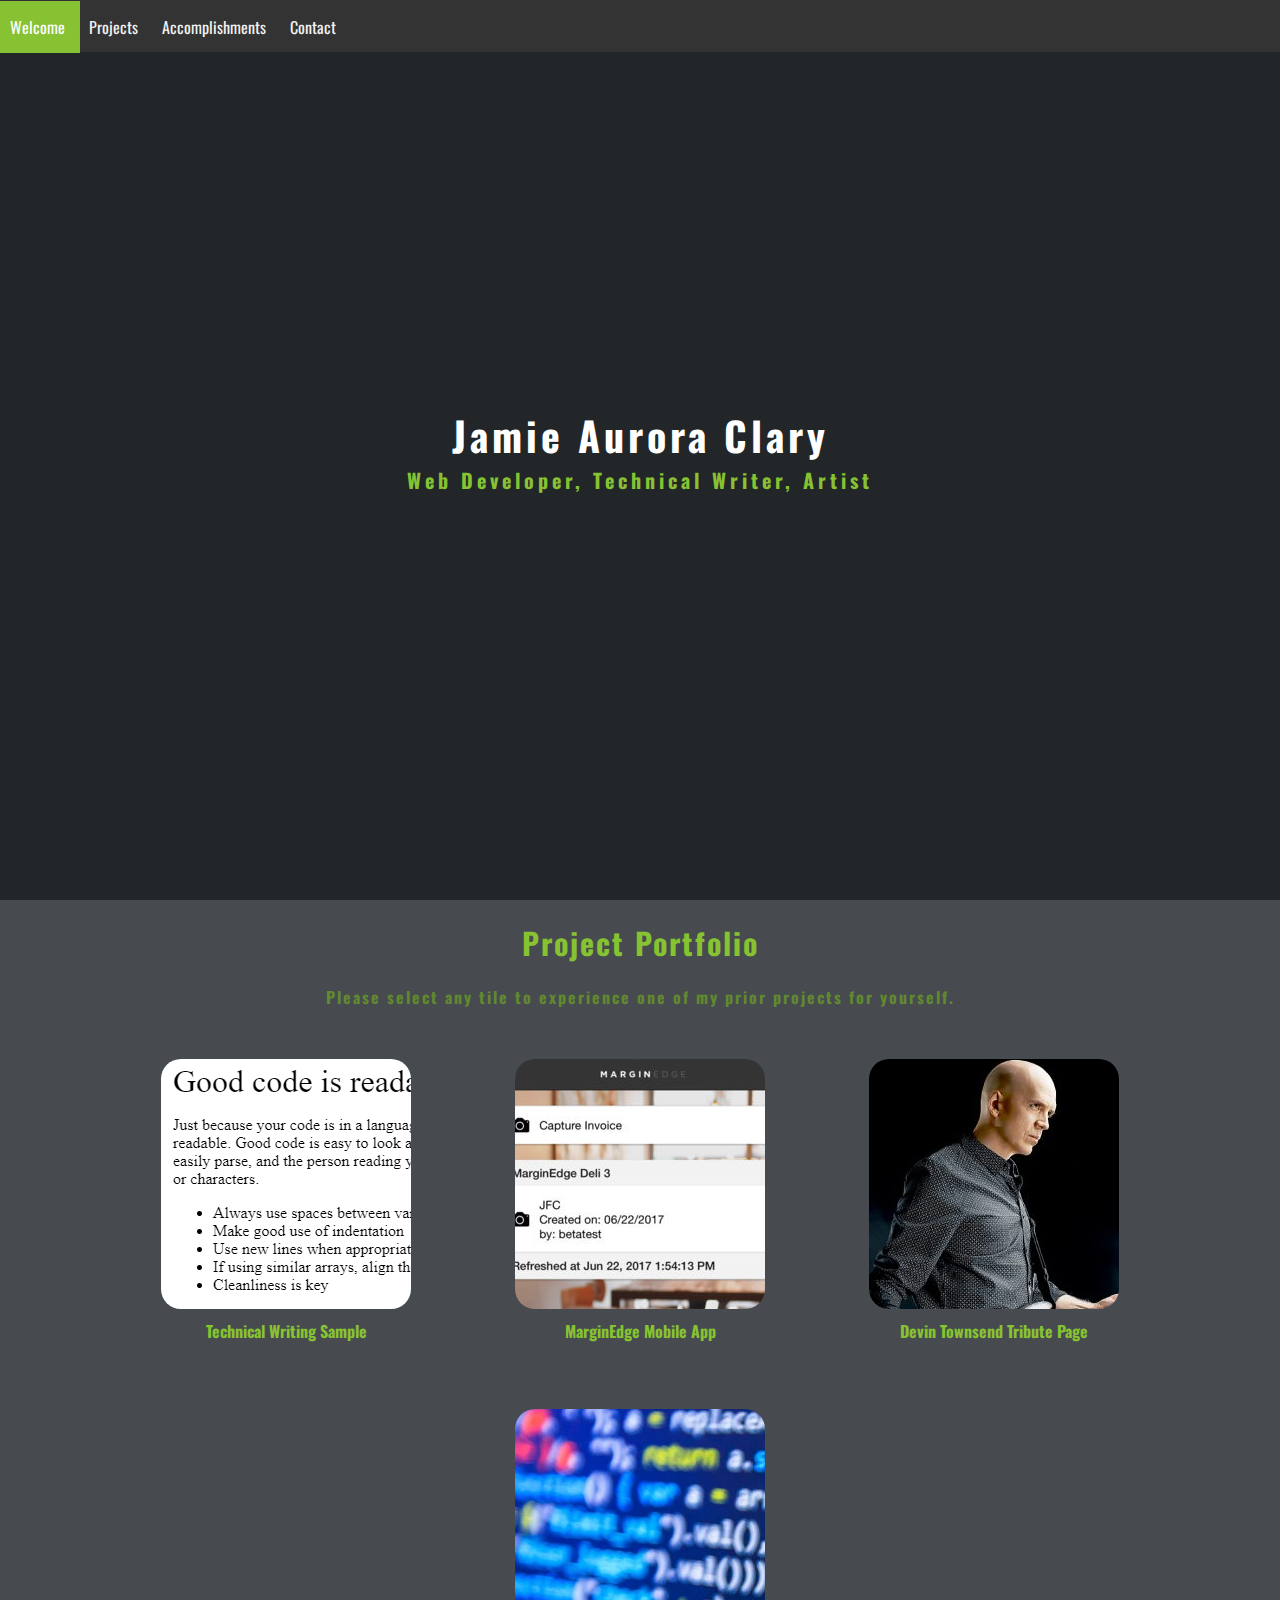
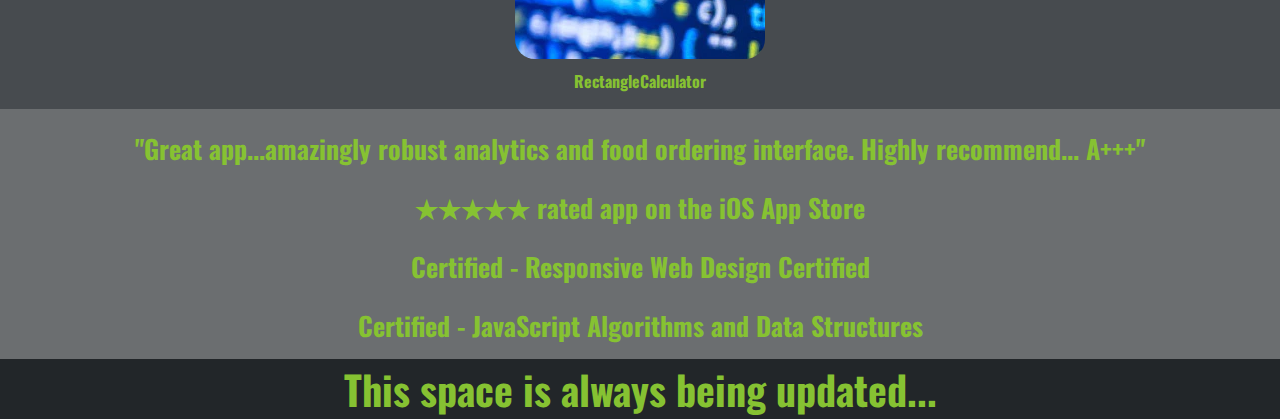
==== index.html @ eaac0350 "Add files via upload" ====
<!-- Hi there, FCC people! Hope you're having a nice day :3 -->
<!--
- Add Favicon
- Add responsiveness using media queries\
- Font Awesome
-->
<link rel="stylesheet" href="https://maxcdn.bootstrapcdn.com/font-awesome/4.5.0/css/font-awesome.min.css" integrity="sha384-XdYbMnZ/QjLh6iI4ogqCTaIjrFk87ip+ekIjefZch0Y+PvJ8CDYtEs1ipDmPorQ+" crossorigin="anonymous">

<style>
  html,
  body {
    font-family: 'Oswald', sans-serif;
    text-align: center;
  }
  * {
    margin: 0;
    padding: 0;
  }
  nav
  {
  }
  nav ul {
    text-align: left;
    position: fixed;
    width: 100%;
    background-color: #333;
  }

  nav ul li {
    display: inline-block;
    margin: -5px;
    margin-bottom: 13px;
    margin-top: 15px;
  }

  nav ul li a {
    color: #f2f2f2;
    padding: 14px 15px;
    text-decoration: none;
  }

  nav ul li a:hover {
    color: black;
    background-color: #ddd;
  }

  /* Add a color to the active/current link */
  .navbar a.active {
    background-color: red;
    color: red;
  }
  .active
  {
    background-color: #86C232;
    color: white;
  }
  @media only screen and (max-width: 600px) {
    body {
      background-color: lightblue;
    }
  }
  .welcome-section
  {
    background-color: #222629;
    font-family: Oswald;
    letter-spacing: 4px;
    top: 0;
    min-height: 55vh;
    padding-top: 45vh;
  }
  .tileDT
  {
    margin: auto;
    margin-top: 50px;
    margin-bottom: 50px;
    margin-left: 50px;
    margin-right: 50px;
    display: inline-block;
    top: 0;
    right: 0;
    bottom: 0;
    left: 0;
    width: 250px;
    height: 250px;
    font-size: 16px;

    background-color: grey;
    background-image: url("demoDT.png");
    border-radius: 20px;
  }
  .tileTW
  {
    margin: auto;
    margin-top: 50px;
    margin-bottom: 50px;
    margin-left: 50px;
    margin-right: 50px;
    display: inline-block;
    top: 0;
    right: 0;
    bottom: 0;
    left: 0;
    width: 250px;
    height: 250px;
    font-size: 16px;

    background-color: grey;
    background-image: url("demoTW.png");
    border-radius: 20px;
  }
  .tileME
  {
    margin: auto;
    margin-top: 50px;
    margin-bottom: 50px;
    margin-left: 50px;
    margin-right: 50px;
    display: inline-block;
    top: 0;
    right: 0;
    bottom: 0;
    left: 0;
    width: 250px;
    height: 250px;
    font-size: 16px;

    background-color: grey;
    background-image: url("demoME.png");
    border-radius: 20px;
  }
  .tileCode
  {
    margin: auto;
    margin-top: 50px;
    margin-bottom: 50px;
    margin-left: 50px;
    margin-right: 50px;
    display: inline-block;
    top: 0;
    right: 0;
    bottom: 0;
    left: 0;
    width: 250px;
    height: 250px;
    font-size: 16px;

    background-color: grey;
    background-image: url("codeIcon.png");
    border-radius: 20px;
  }
  .tile:hover
  {
    opacity: 0.75;
  }
  .contact
  {
    font-size: 12px;
    background: #222629;
  }
  .projects
  {
    background: #474B4F;
  }
  .footer
  {
    background: #6B6E70;
    height: 250px;
  }
  .footer h1
  {
    font-size: 20px;
    padding-top: 20px;
    font-family: Oswald;
    color: #86C232;
  }
  h1
  {
    font-size: 40px;
  }
  h2
  {
    font-family: Oswald;
    letter-spacing: 2px;
    padding-top: 20px;
    background: #474B4F;
    font-size: 30px;
  }
  h3
  {
    background: #a4b7d4;
  }
  .project-title
  {
    padding-top: 260px;
    font-size: 16px;
    color: #86C232;
    font-weight: bold;
    decoration: none;
  }
  a:link {
    text-decoration: none;
  }
  .profile-linkLI
  {
    margin: auto;
    margin-top: 20px;
    margin-bottom: 20px;
    margin-left: 50px;
    margin-right: 50px;
    display: inline-block;
    top: 0;
    right: 0;
    bottom: 0;
    left: 0;
    width: 100px;
    height: 100px;
    font-size: 16px;
     border-radius: 10px;
    background-color: grey;
    background-image: url("iconLI.png");
  }
  .profile-linkGH
  {
    margin: auto;
    margin-top: 20px;
    margin-bottom: 20px;
    margin-left: 50px;
    margin-right: 50px;
    display: inline-block;
    top: 0;
    right: 0;
    bottom: 0;
    left: 0;
    width: 100px;
    height: 100px;
    font-size: 16px;
     border-radius: 10px;
    background-color: grey;
    background-image: url("iconGH.png");
  }
  .profile-linkEM
  {
    margin: auto;
    margin-top: 20px;
    margin-bottom: 20px;
    margin-left: 50px;
    margin-right: 50px;
    display: inline-block;
    top: 0;
    right: 0;
    bottom: 0;
    left: 0;
    width: 100px;
    height: 100px;
    font-size: 16px;
     border-radius: 10px;
    background-color: grey;
    background-image: url("iconEM.png");
  }
  .profile-link:hover
  {
    opacity: 0.75;
  }

  hr
  {
    padding-top: 0px;

  }

  </style>
<link href='https://fonts.googleapis.com/css?family=Oswald' rel='stylesheet'>

<body>
<nav>
<ul id='navbar'>
<li><a class = "active" href="#welcome-section">Welcome</a></li>
<li><a href="#projects">Projects</a></li>
<li><a href="#footer">Accomplishments</a></li>
<li><a href="#contact">Contact</a></li>
</ul>
</nav>
<section class="welcome-section" id = "welcome-section">
<h1 style="color:white" "font-size: 100px">Jamie Aurora Clary</h1>
<h1 style="color:#86C232; font-size: 20px;">Web Developer, Technical Writer, Artist


</section>
<h2 style="color:#86C232;">Project Portfolio</h2>
<h2 style="color:#61892F;font-size:16px;letter-spacing:2px;">Please select any tile to experience one of my prior projects for yourself.</h2>



<section class="projects" id="projects">
<div class="project-tile">
<!-- These are placeholder links! I'm going to have them redirect to some external pages when I finish those!-->
<a href="https://codepen.io/geisty/pen/ZZyQOE" class="tileTW">
<div class="project-title">Technical Writing Sample</div>
</a>

<a href="https://itunes.apple.com/us/app/marginedge/id1013992211" class="tileME">
<div class="project-title">MarginEdge Mobile App</div>
</a>

<a href="https://codepen.io/geisty/pen/ROGZJa" class="tileDT">
<div class="project-title">Devin Townsend Tribute Page</div>
</a>

<a href="rectangleCalculator.html" class="tileCode">
<div class="project-title">RectangleCalculator</div>
</a>
</div>
</section>
<section class="footer" id="footer">
<h1 style="font-size:26px;">"Great app...amazingly robust analytics and food ordering interface. Highly recommend... A+++"</h1>
<h1 style="font-size:26px;">&#9733;&#9733;&#9733;&#9733;&#9733;  rated app on the iOS App Store </h1>
<h1 style="font-size:26px;">Certified - Responsive Web Design Certified</h1>
<h1 style="font-size:26px;">Certified - JavaScript Algorithms and Data Structures</h1>
</section>

<section class="contact" id="contact">
<div class = "contact-tile">
  <a href="https://www.linkedin.com/in/jamie-clary-b92126105" target = "_blank" id ="profile-link">
</a>
  <a href="https://github.com/bya413" target = "_blank"  id ="profile-link">
</a>
  <a href="mailto:admin@jamieaurora.com" target = "_blank"  id ="profile-link">
</a>
<h1 style="color:#86C232;">This space is always being updated...</h1>
  </div>
</section>


</body>
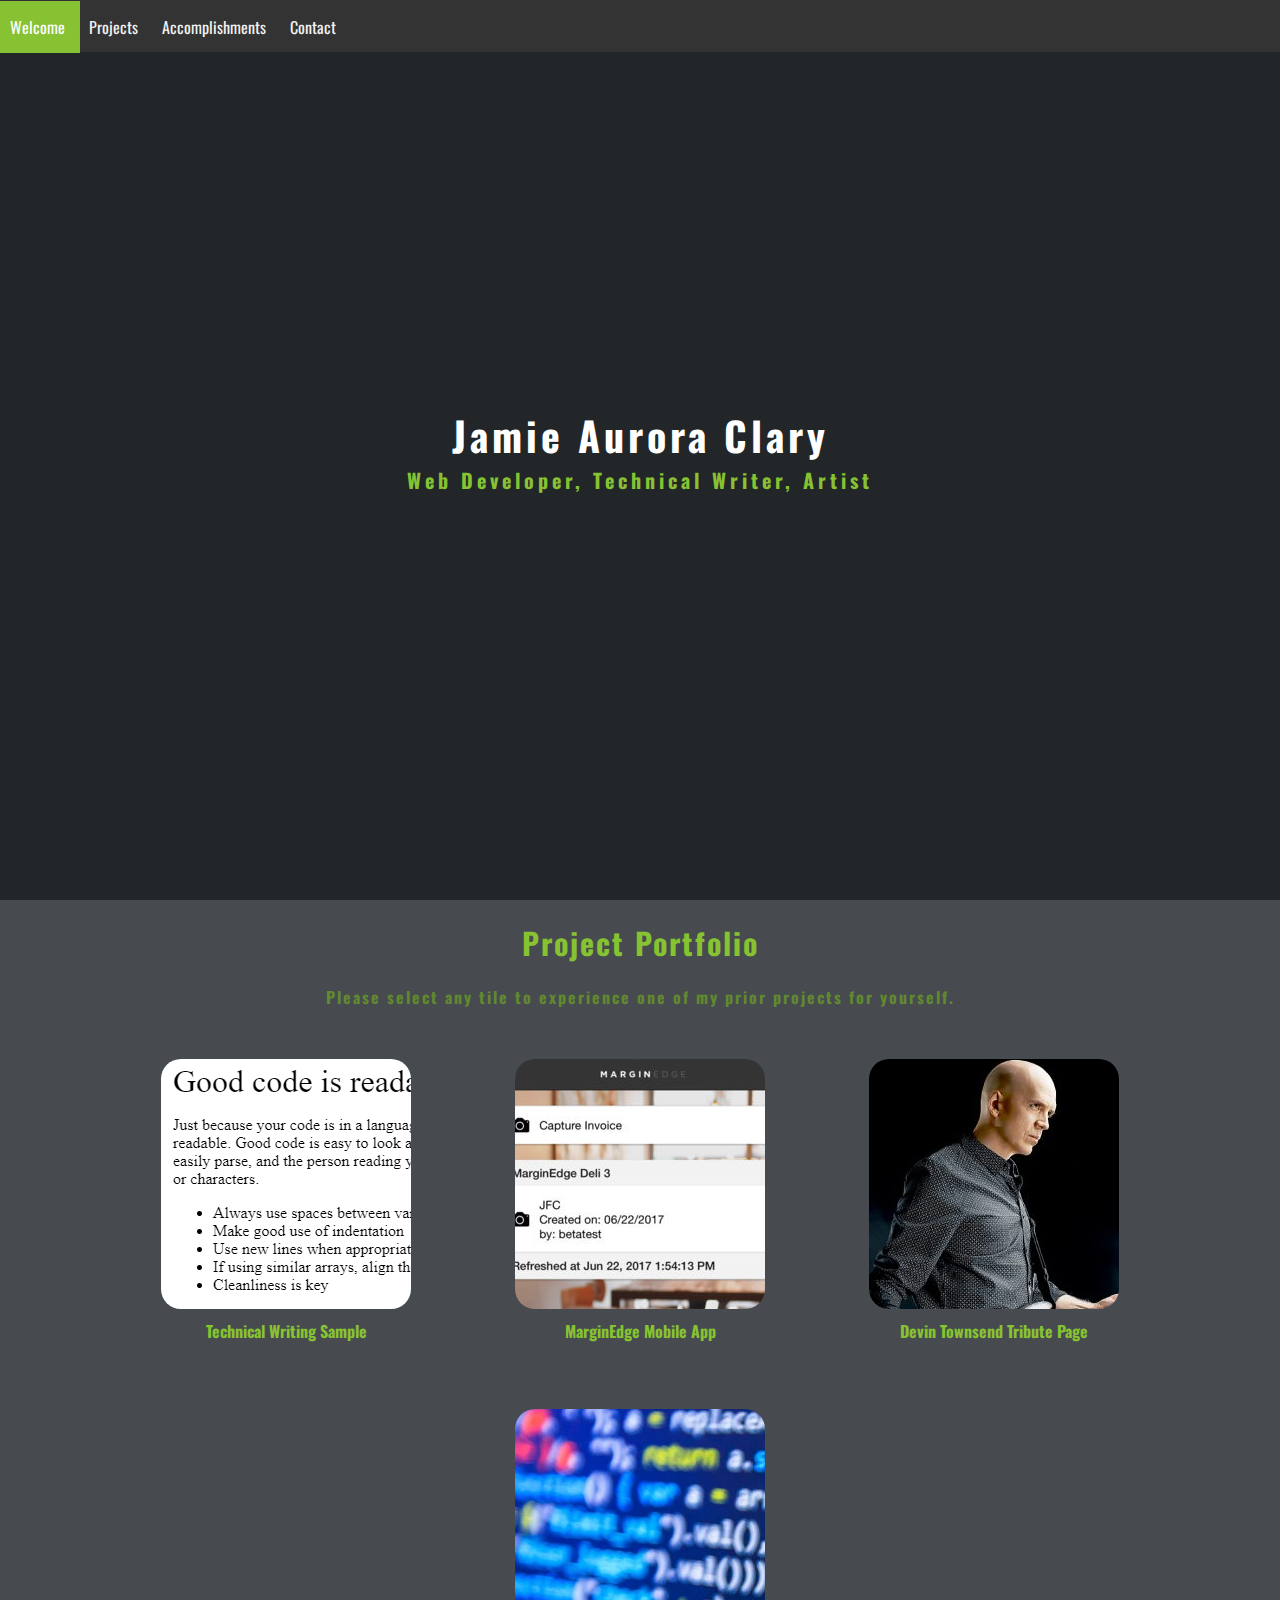
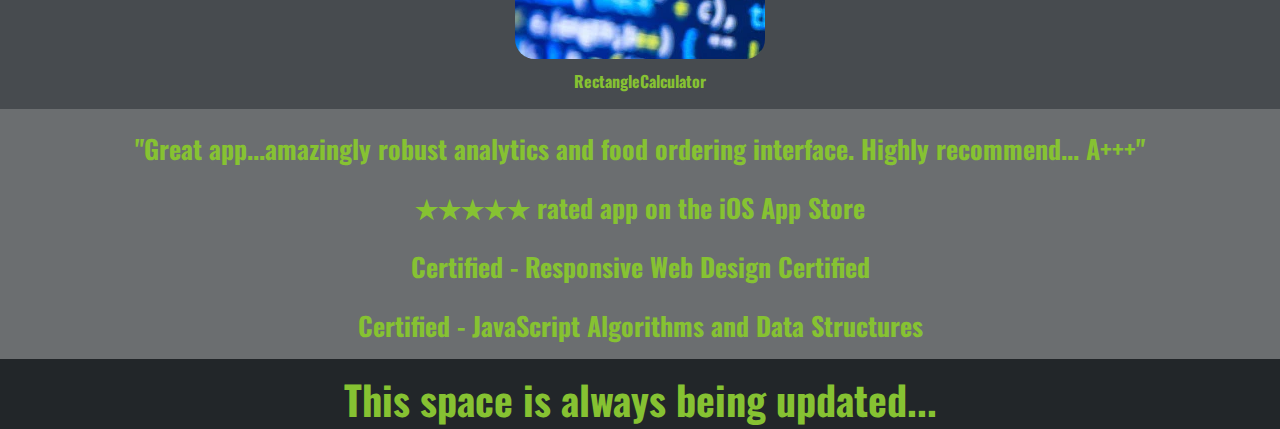
==== commit 49bf27a1: "Add files via upload" ====
--- a/index.html
+++ b/index.html
@@ -4,8 +4,6 @@
 - Add responsiveness using media queries\
 - Font Awesome
 -->
-<link rel="stylesheet" href="https://maxcdn.bootstrapcdn.com/font-awesome/4.5.0/css/font-awesome.min.css" integrity="sha384-XdYbMnZ/QjLh6iI4ogqCTaIjrFk87ip+ekIjefZch0Y+PvJ8CDYtEs1ipDmPorQ+" crossorigin="anonymous">
-
 <style>
   html,
   body {
@@ -270,6 +268,8 @@
 
   </style>
 <link href='https://fonts.googleapis.com/css?family=Oswald' rel='stylesheet'>
+<link rel="stylesheet" href="https://use.fontawesome.com/releases/v5.8.1/css/all.css" integrity="sha384-50oBUHEmvpQ+1lW4y57PTFmhCaXp0ML5d60M1M7uH2+nqUivzIebhndOJK28anvf" crossorigin="anonymous">
+
 
 <body>
 <nav>
@@ -319,12 +319,14 @@
 </section>
 
 <section class="contact" id="contact">
+  <div style = "height:10px"></div>
 <div class = "contact-tile">
-  <a href="https://www.linkedin.com/in/jamie-clary-b92126105" target = "_blank" id ="profile-link">
-</a>
-  <a href="https://github.com/bya413" target = "_blank"  id ="profile-link">
+  <a href="https://www.linkedin.com/in/jamie-clary-b92126105" target = "_blank" id ="profile-link"><i class="fab fa-linkedin fa-5x"></i>
+</a>
+  <a href="https://github.com/jamieaurora" target = "_blank"  id ="profile-link"> <i class="fab fa-github fa-5x"></i>
 </a>
   <a href="mailto:admin@jamieaurora.com" target = "_blank"  id ="profile-link">
+    <i class="fas fa-envelope fa-5x"></i>
 </a>
 <h1 style="color:#86C232;">This space is always being updated...</h1>
   </div>
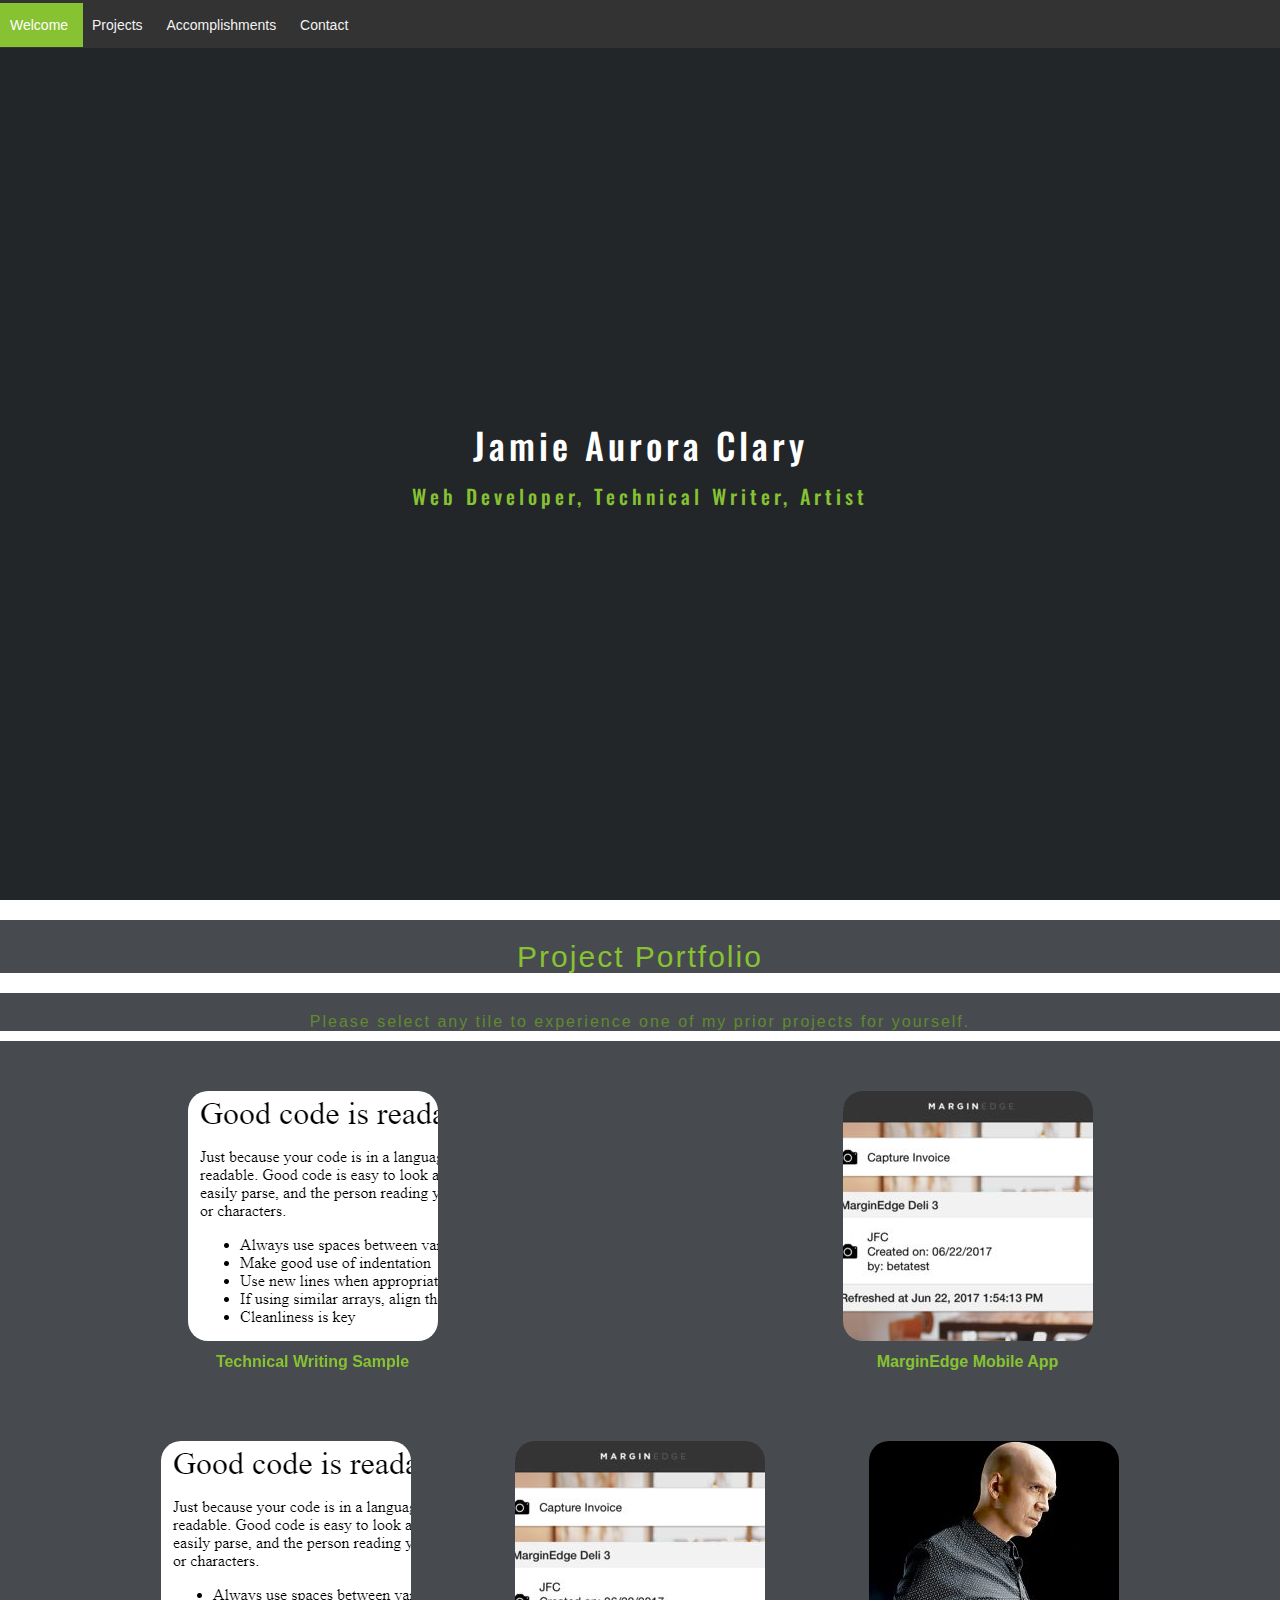
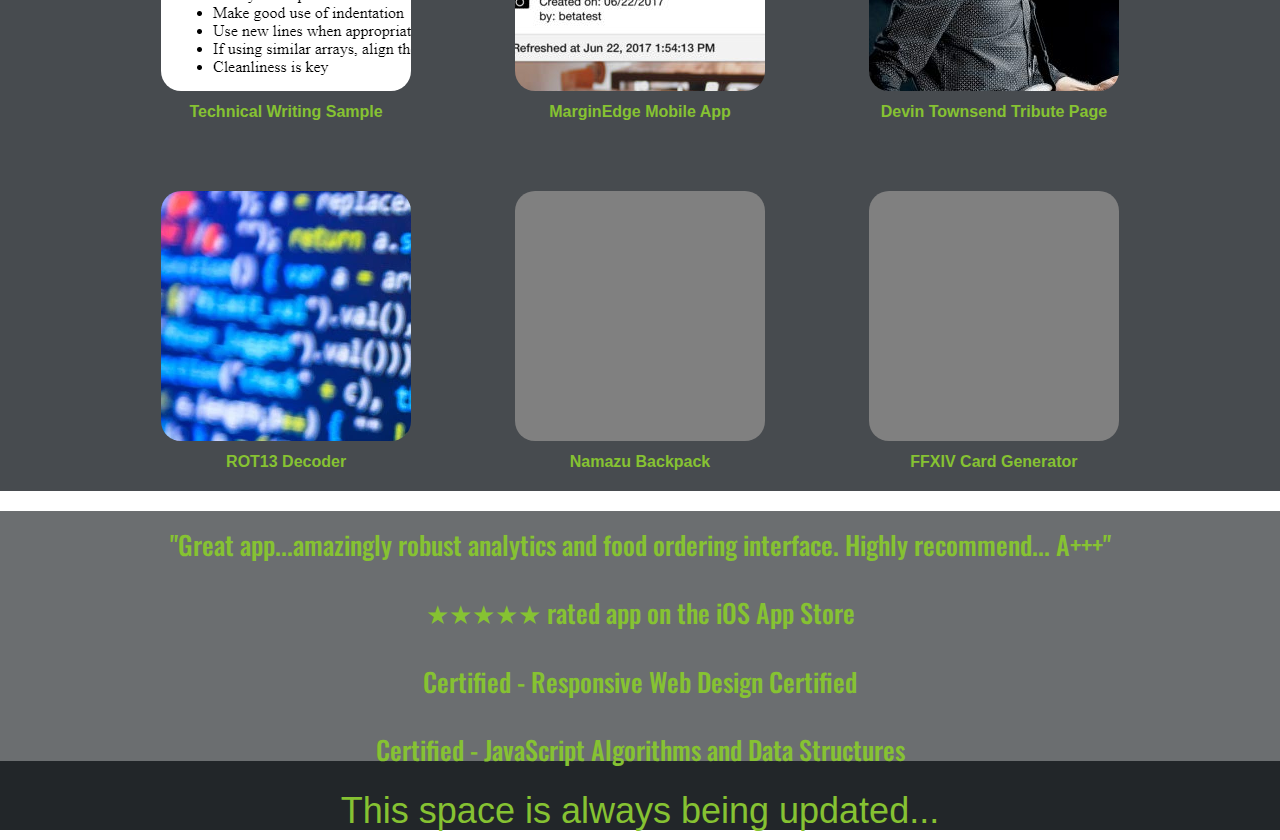
==== commit b93db8c3: "Add files via upload" ====
--- a/index.html
+++ b/index.html
@@ -63,7 +63,7 @@
     font-family: Oswald;
     letter-spacing: 4px;
     top: 0;
-    min-height: 55vh;
+    min-height: 100vh;
     padding-top: 45vh;
   }
   .tileDT
@@ -144,6 +144,49 @@
 
     background-color: grey;
     background-image: url("codeIcon.png");
+    border-radius: 20px;
+  }
+  .tileCard
+  {
+    margin: auto;
+    margin-top: 50px;
+    margin-bottom: 50px;
+    margin-left: 50px;
+    margin-right: 50px;
+    display: inline-block;
+    top: 0;
+    right: 0;
+    bottom: 0;
+    left: 0;
+    width: 250px;
+    height: 250px;
+    font-size: 16px;
+    background-repeat: no-repeat;
+    background-size: 250px 250px;
+
+    background-color: grey;
+    background-image: url("071205.png");
+    border-radius: 20px;
+  }
+
+  .tileNamazu
+  {
+    margin: auto;
+    margin-top: 50px;
+    margin-bottom: 50px;
+    margin-left: 50px;
+    margin-right: 50px;
+    display: inline-block;
+    top: 0;
+    right: 0;
+    bottom: 0;
+    left: 0;
+    width: 250px;
+    height: 250px;
+    font-size: 16px;
+
+    background-color: grey;
+    background-image: url("namazu-stroke.png");
     border-radius: 20px;
   }
   .tile:hover
@@ -180,6 +223,7 @@
     font-family: Oswald;
     letter-spacing: 2px;
     padding-top: 20px;
+    margin-top: 20px;
     background: #474B4F;
     font-size: 30px;
   }
@@ -269,6 +313,9 @@
   </style>
 <link href='https://fonts.googleapis.com/css?family=Oswald' rel='stylesheet'>
 <link rel="stylesheet" href="https://use.fontawesome.com/releases/v5.8.1/css/all.css" integrity="sha384-50oBUHEmvpQ+1lW4y57PTFmhCaXp0ML5d60M1M7uH2+nqUivzIebhndOJK28anvf" crossorigin="anonymous">
+<script src="https://maxcdn.bootstrapcdn.com/bootstrap/3.4.0/js/bootstrap.min.js"></script>
+<link rel="stylesheet" href="https://maxcdn.bootstrapcdn.com/bootstrap/3.4.0/css/bootstrap.min.css">
+<script src="https://ajax.googleapis.com/ajax/libs/jquery/3.4.0/jquery.min.js"></script>
 
 
 <body>
@@ -284,7 +331,6 @@
 <h1 style="color:white" "font-size: 100px">Jamie Aurora Clary</h1>
 <h1 style="color:#86C232; font-size: 20px;">Web Developer, Technical Writer, Artist
 
-
 </section>
 <h2 style="color:#86C232;">Project Portfolio</h2>
 <h2 style="color:#61892F;font-size:16px;letter-spacing:2px;">Please select any tile to experience one of my prior projects for yourself.</h2>
@@ -294,7 +340,27 @@
 <section class="projects" id="projects">
 <div class="project-tile">
 <!-- These are placeholder links! I'm going to have them redirect to some external pages when I finish those!-->
-<a href="https://codepen.io/geisty/pen/ZZyQOE" class="tileTW">
+<div class ="row">
+  <div class = "col-sm-6">
+    <a href="technicalDocumentSample.html" class="tileTW">
+    <div class="project-title">Technical Writing Sample</div>
+    </a>
+    </div>
+    <div class = "column-sm-6">
+      <a href="https://itunes.apple.com/us/app/marginedge/id1013992211" class="tileME">
+      <div class="project-title">MarginEdge Mobile App</div>
+      </a>
+      </div>
+  </div>
+
+  <div class ="row">
+    <div class = "column-sm-6">
+      </div>
+      <div class = "column-sm-6">
+        </div>
+    </div>
+
+<a href="technicalDocumentSample.html" class="tileTW">
 <div class="project-title">Technical Writing Sample</div>
 </a>
 
@@ -302,13 +368,23 @@
 <div class="project-title">MarginEdge Mobile App</div>
 </a>
 
-<a href="https://codepen.io/geisty/pen/ROGZJa" class="tileDT">
+<a href="devinTribute.html" class="tileDT">
 <div class="project-title">Devin Townsend Tribute Page</div>
 </a>
 
-<a href="rectangleCalculator.html" class="tileCode">
-<div class="project-title">RectangleCalculator</div>
-</a>
+<a href="rot13decoder.html" class="tileCode">
+<div class="project-title">ROT13 Decoder</div>
+</a>
+
+<a href="https://jamieaurora.github.io/namazuBackpack" class="tileNamazu">
+<div class="project-title">Namazu Backpack</div>
+</a>
+
+<a href="https://jamieaurora.github.io/XIVcard" class="tileCard">
+<div class="project-title">FFXIV Card Generator</div>
+</a>
+
+
 </div>
 </section>
 <section class="footer" id="footer">
